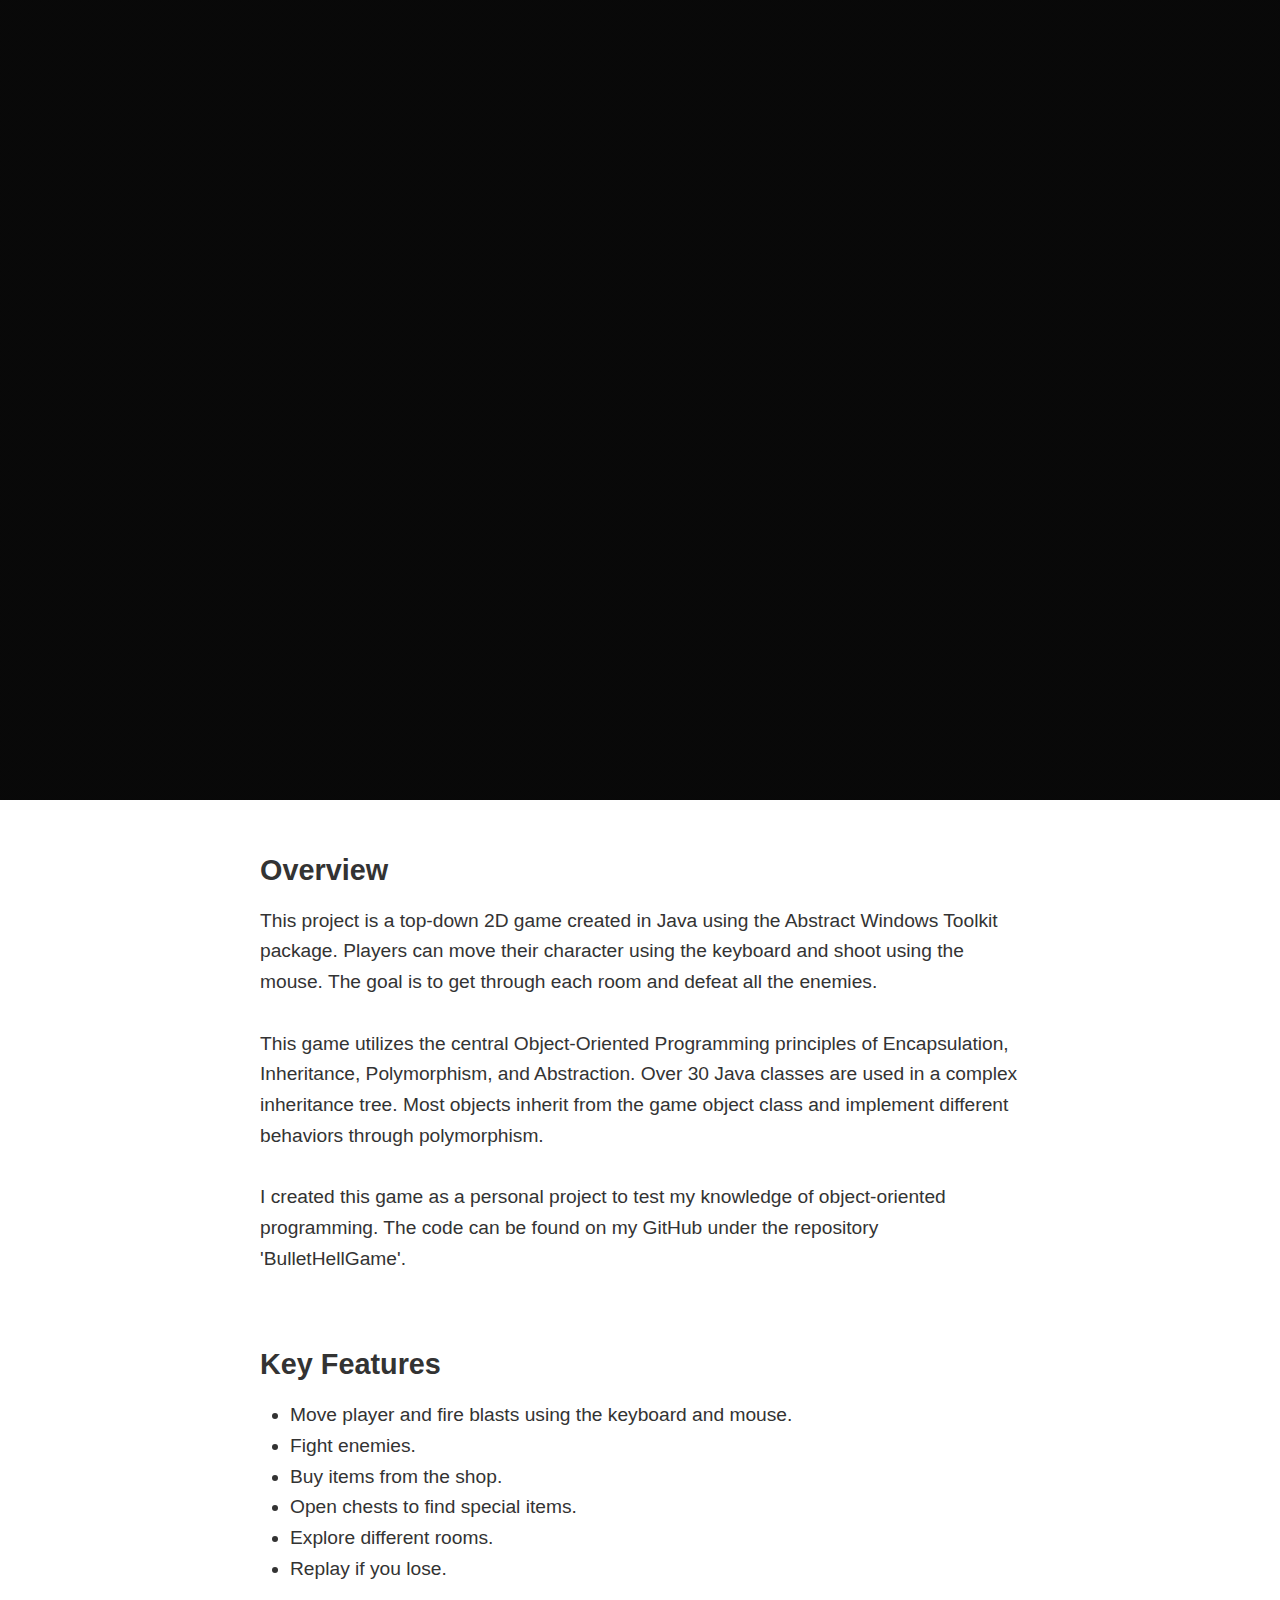
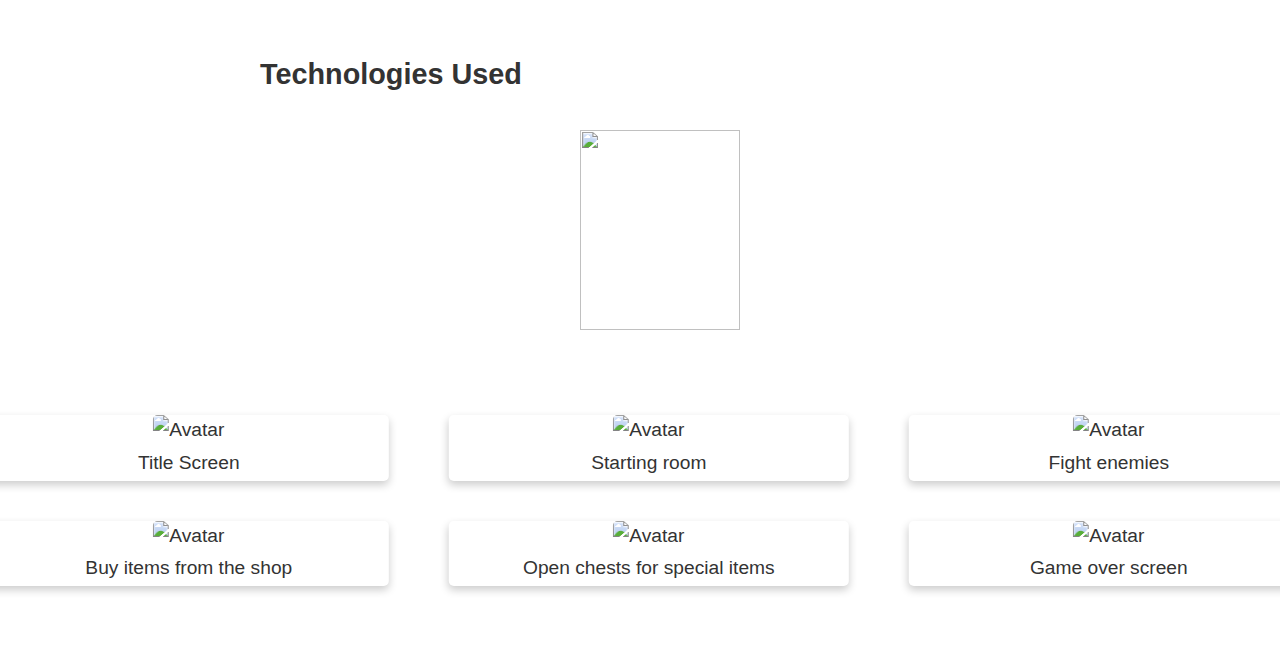
==== bullethell.html @ e260c143 "Add files via upload" ====
<!DOCTYPE html>
<html lang="en">
<head>
    <meta charset="UTF-8">
    <meta name="viewport" content="width=device-width, initial-scale=1.0">
    <title>Portfolio</title>
    <link rel="stylesheet" href="bullethell.css">
</head>
<body>

    <!-- <nav>
        <ul id="home">
            <li><a href="../index.html">Home</a></li>
        </ul>
    </nav> -->

    <header>
    <div class="headline">
        <div class="inner">
        <h1>Bullet Hell</h1>
        <p>Top down 2D shooter game</p>
        </div>
    </div>
    </header>

    <section id="overview">
        <h2>Overview</h2>
        <p>This project is a top-down 2D game created in Java using the Abstract Windows Toolkit package. Players can move their character using the keyboard and shoot using the mouse. The goal is to get through each room and defeat all the enemies.</p>
        <br>
        <p>This game utilizes the central Object-Oriented Programming principles of Encapsulation, Inheritance, Polymorphism, and Abstraction. Over 30 Java classes are used in a complex inheritance tree. Most objects inherit from the game object class and implement different behaviors through polymorphism.</p>
        <br>
        <p>I created this game as a personal project to test my knowledge of object-oriented programming. The code can be found on my GitHub under the repository 'BulletHellGame'.</p>
    </section>
    <section id="skills">
        <h2>Key Features</h2>
        <ul>
            <li>Move player and fire blasts using the keyboard and mouse.</li>
            <li>Fight enemies.</li>
            <li>Buy items from the shop.</li>
            <li>Open chests to find special items.</li>
            <li>Explore different rooms.</li>
            <li>Replay if you lose.</li>
        </ul>
    </section>

    <section id="technologies">
        <h2>Technologies Used</h2>
        <div class="technologies">
        <img src="../images/javalogo.jpg" class="technology-image" alt="">
        <!-- <img src="../images/htmllogo.jpg" class="technology-image" alt="">
        <img src="../images/csslogo.jpg" class="technology-image" alt="">
        <img src="../images/jslogo.jpg" class="technology-image" alt="">
        <div class="bottom-row">
            <img src="../images/expressjslogo.jpg" class="technology-image" alt="">
            <img src="../images/mongodblogo.jpg" class="technology-image" alt=""> -->
            <!-- <img src="../images/react-logo.png" class="technology-image" alt=""> -->
            <!-- <img src="../images/php_emblem.png" class="technology-image" alt=""> -->
                <!-- <img src="../images/mysqllogo.png" class="technology-image" alt=""> -->
                <!-- <img src="../images/python-logo-2.png" class="technology-image" alt=""> -->
        <!-- </div> -->
        </div>
    </section>

        
    <section id="projects">
        
        <!-- <img class="project-image" src="../images/echatterhomepagess.png" alt="">
         -->
        <div class="project-cards">
        <div class="card">
            <img class="project-image" src="../images/bullethelltitlescreenss.png" alt="Avatar" style="width:100%"></a>
                <div class="container">
                <p>Title Screen</p>
                </div>
            </div>
        <div class="card">
            <img class="project-image" src="../images/bullethellfirstroomss.png" alt="Avatar" style="width:100%"></a>
                <div class="container">
                <p>Starting room</p>
                </div>
            </div>
            <div class="card">
                <img class="project-image" src="../images/bullethellenemyroomss.png" alt="Avatar" style="width:100%"></a>
                    <div class="container">
                    <p>Fight enemies</p>
                    </div>
                </div>
            <div class="card">
                <img class="project-image" src="../images/bullethellshoproomss.png" alt="Avatar" style="width:100%"></a>
                    <div class="container">
                    <p>Buy items from the shop</p>
                    </div>
                </div>
            <div class="card">
                <img class="project-image" src="../images/bullethellchestroomss.png" alt="Avatar" style="width:100%"></a>
                    <div class="container">
                    <p>Open chests for special items</p>
                    </div>
                </div>
                <div class="card">
                    <img class="project-image" src="../images/bullethellgameoverscreenss.png" alt="Avatar" style="width:100%"></a>
                        <div class="container">
                        <p>Game over screen</p>
                        </div>
                    </div>
        </div>        
    </div>
</section>

</body>
</html>
---- bullethell.css ----
/* h1 {
    font-family: 'Raleway', sans-serif;
} */
    
  /* Reset default margin and padding */
  * {
    margin: 0;
    padding: 0;
    box-sizing: border-box; /* Include padding and border in the element's total width and height */
}

/* body {
    margin: 0; 
    padding: 0;
    background-image: url('images/portfolioimage.jpg');
    background-size: cover; 
    background-position: center; 
    background-repeat: no-repeat;
    height: 100vh;
  } */

  @import url(https://fonts.googleapis.com/css?family=Open+Sans:300,400,700);

  body {
    margin: 0;
    padding: 0;
    font-family: 'Open Sans', sans-serif;
    color: #333;
  }
  
  header {
    background: #111;
  }
  
  .headline {
    height: 800px;
    color: #fff;
    text-align: center;
    background: linear-gradient( rgba(0, 0, 0, 0.5), rgba(0, 0, 0, 0.5) ), url('../images/bullethellenemyroomss.png') no-repeat center center;
    /* background-color: rgba(0, 0, 0, 0.5); Semi-transparent black layer */

    /* box-shadow: 0 0 20px rgba(0, 0, 0, 0.5);  */

    background-size: cover;
    &:after {
      position: absolute;
      content: '';
      top: 0;
      left: 0;
      width: 100%;
      height: 100%;
      background: rgba(#111, 0.5);
    }
  }

  
  .inner {
    position: absolute;
    top: 50%;
    left: 54%;
    opacity: 0;
    z-index: 10;
    transform: translateX(-54%) translateY(-50%);
    animation: fade-in 0.75s 0.25s ease-in forwards;
    h1 {
      margin: 0;
      font-size: 4em;
      line-height: 1.2em;
    }
    p {
      margin: 0;
      font-size: 1.4em;
      /* font-style: italic; */
      font-family: system-ui, -apple-system, BlinkMacSystemFont, 'Segoe UI', Roboto, Oxygen, Ubuntu, Cantarell, 'Open Sans', 'Helvetica Neue', sans-serif;
    }
  }

  @keyframes fade-in {
    0% {
      opacity: 0;
    }
    100% {
      opacity: 1;
    }
  }

  section {
    width: 100%;
    margin: 25px auto;
    padding: 20px;
    max-width: 800px;
    font-size: 1.2em;
    line-height: 1.6em;
    box-sizing: border-box;
  }
  
  @keyframes fade-in {
    0% {
      opacity: 0;
    }
    100% {
      opacity: 1;
    }
  }

  h2 {
    margin-top: 10px;
    margin-bottom: 20px;
  }

  li {
    margin-left: 30px;
  }

  
.project-cards {
  text-align: center;
  width: 1380px;
  /* margin-top: 40px; */
  transform: translateX(-24%);
  text-align: center;
  display: flex;
  flex-wrap: wrap;
  flex-direction: row;
  align-items: center;
}

.card {
  /* height: 300px; */
  width: 400px;
  /* margin: 20px; */
  margin-left: 60px;
  margin-bottom: 40px;
  /* transform: translateX(-25%); */
  box-shadow: 0 4px 8px 0 rgba(0,0,0,0.2);
  transition: 0.3s;
  border-radius: 5px;
}

.project-image {
  /* width: 500px; */
  /* length: 500px; */
  border-radius: 5px;
}

.card:hover {
  box-shadow: 0 8px 16px 0 rgba(0,0,0,0.2);
}

.container {
  padding: 2px 16px;
}

.technologies {
  text-align: center;
  /*  background-color: whitesmoke; */
  width: 600px;
  /* height: 280px; */
  /* margin-top: 75px; */
  /* margin-right: 50px; */
  /* padding-top: 15px; */
  /* border-radius: 25px; */
  /* position: relative;  */

  transform: translateX(50%);
  text-align: center;
  display: flex;
  flex-wrap: wrap;
  flex-direction: row;
  align-items: center;

}

.technology-image {
  height: 200px;
  width: 160px;
  margin: 20px;
}

.bottom-row {
  transform: translateX(25%);
}
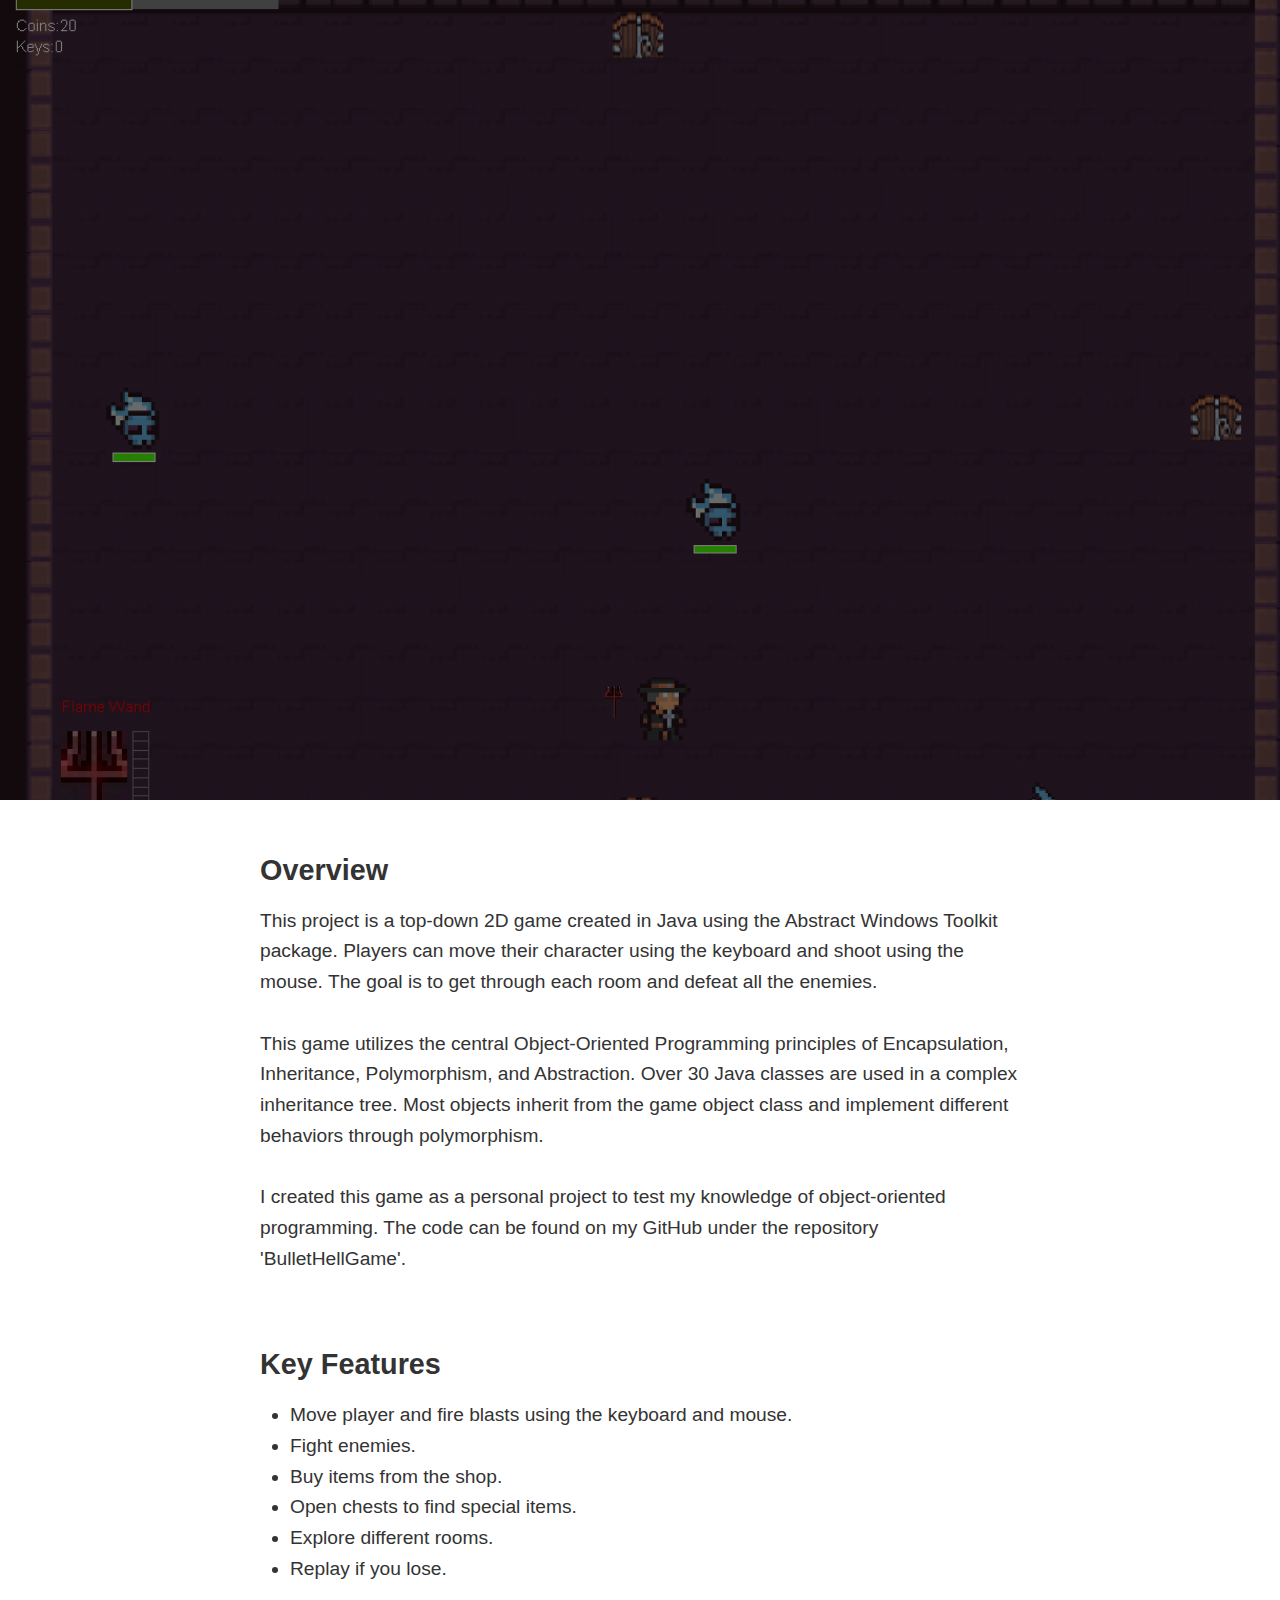
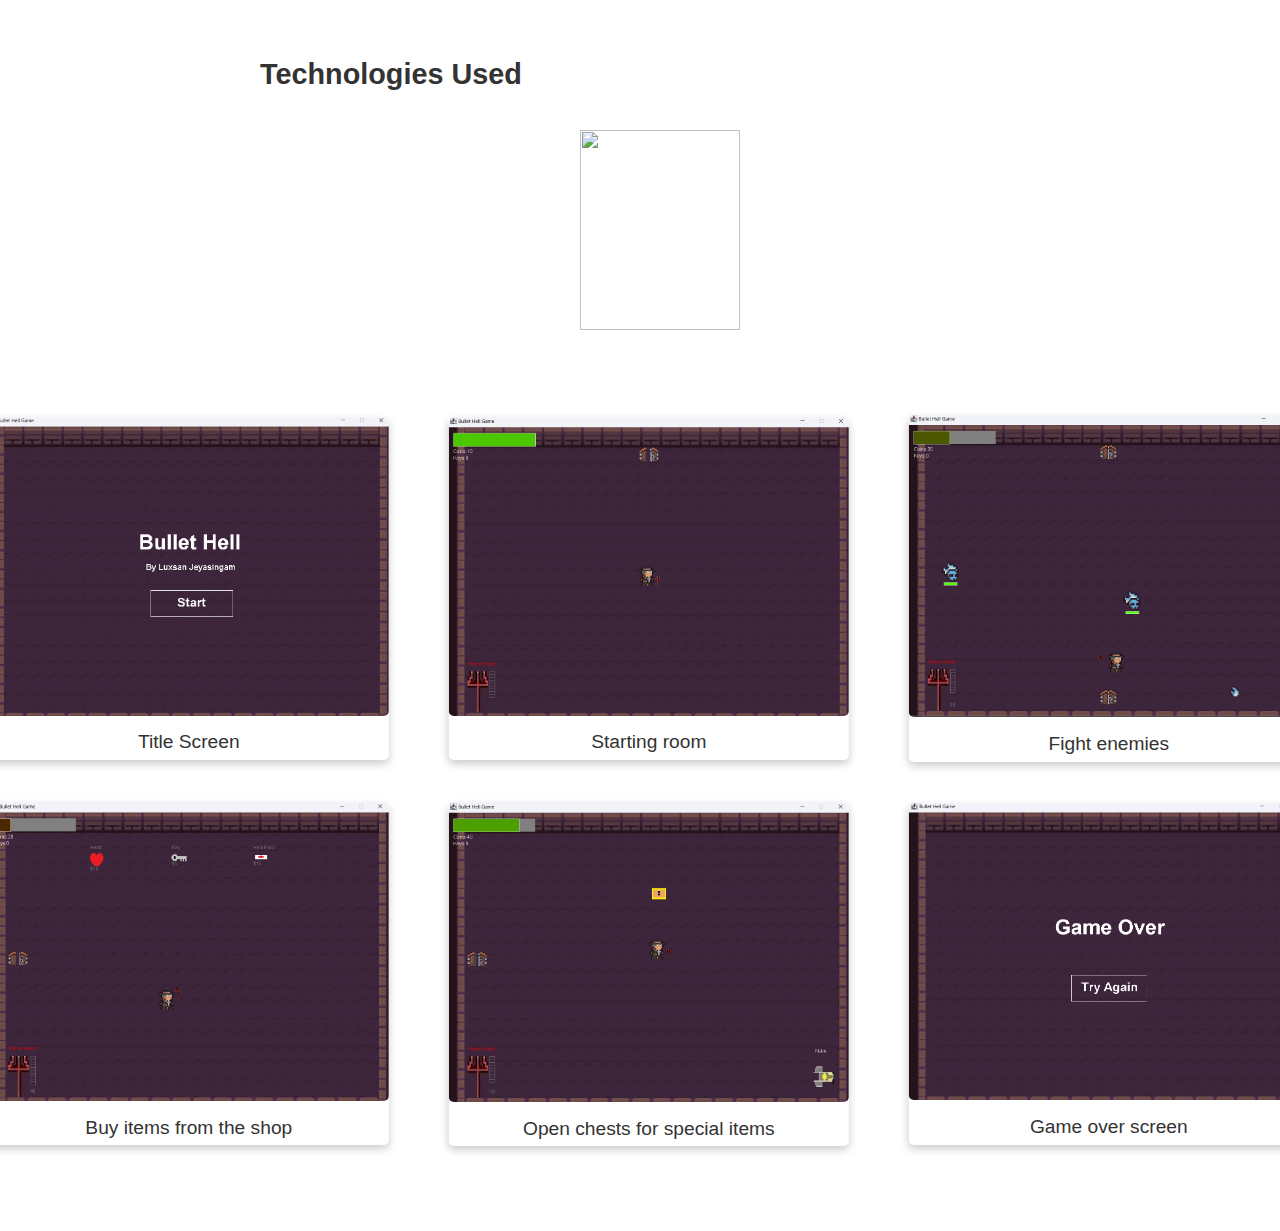
==== commit 2f37831e: "Update bullethell.html" ====
--- a/bullethell.html
+++ b/bullethell.html
@@ -46,59 +46,45 @@
     <section id="technologies">
         <h2>Technologies Used</h2>
         <div class="technologies">
-        <img src="../images/javalogo.jpg" class="technology-image" alt="">
-        <!-- <img src="../images/htmllogo.jpg" class="technology-image" alt="">
-        <img src="../images/csslogo.jpg" class="technology-image" alt="">
-        <img src="../images/jslogo.jpg" class="technology-image" alt="">
-        <div class="bottom-row">
-            <img src="../images/expressjslogo.jpg" class="technology-image" alt="">
-            <img src="../images/mongodblogo.jpg" class="technology-image" alt=""> -->
-            <!-- <img src="../images/react-logo.png" class="technology-image" alt=""> -->
-            <!-- <img src="../images/php_emblem.png" class="technology-image" alt=""> -->
-                <!-- <img src="../images/mysqllogo.png" class="technology-image" alt=""> -->
-                <!-- <img src="../images/python-logo-2.png" class="technology-image" alt=""> -->
-        <!-- </div> -->
+        <img src="javalogo.jpg" class="technology-image" alt="">
         </div>
     </section>
 
         
     <section id="projects">
-        
-        <!-- <img class="project-image" src="../images/echatterhomepagess.png" alt="">
-         -->
         <div class="project-cards">
         <div class="card">
-            <img class="project-image" src="../images/bullethelltitlescreenss.png" alt="Avatar" style="width:100%"></a>
+            <img class="project-image" src="bullethelltitlescreenss.png" alt="Avatar" style="width:100%"></a>
                 <div class="container">
                 <p>Title Screen</p>
                 </div>
             </div>
         <div class="card">
-            <img class="project-image" src="../images/bullethellfirstroomss.png" alt="Avatar" style="width:100%"></a>
+            <img class="project-image" src="bullethellfirstroomss.png" alt="Avatar" style="width:100%"></a>
                 <div class="container">
                 <p>Starting room</p>
                 </div>
             </div>
             <div class="card">
-                <img class="project-image" src="../images/bullethellenemyroomss.png" alt="Avatar" style="width:100%"></a>
+                <img class="project-image" src="bullethellenemyroomss.png" alt="Avatar" style="width:100%"></a>
                     <div class="container">
                     <p>Fight enemies</p>
                     </div>
                 </div>
             <div class="card">
-                <img class="project-image" src="../images/bullethellshoproomss.png" alt="Avatar" style="width:100%"></a>
+                <img class="project-image" src="bullethellshoproomss.png" alt="Avatar" style="width:100%"></a>
                     <div class="container">
                     <p>Buy items from the shop</p>
                     </div>
                 </div>
             <div class="card">
-                <img class="project-image" src="../images/bullethellchestroomss.png" alt="Avatar" style="width:100%"></a>
+                <img class="project-image" src="bullethellchestroomss.png" alt="Avatar" style="width:100%"></a>
                     <div class="container">
                     <p>Open chests for special items</p>
                     </div>
                 </div>
                 <div class="card">
-                    <img class="project-image" src="../images/bullethellgameoverscreenss.png" alt="Avatar" style="width:100%"></a>
+                    <img class="project-image" src="bullethellgameoverscreenss.png" alt="Avatar" style="width:100%"></a>
                         <div class="container">
                         <p>Game over screen</p>
                         </div>
--- a/bullethell.css
+++ b/bullethell.css
@@ -36,7 +36,7 @@
     height: 800px;
     color: #fff;
     text-align: center;
-    background: linear-gradient( rgba(0, 0, 0, 0.5), rgba(0, 0, 0, 0.5) ), url('../images/bullethellenemyroomss.png') no-repeat center center;
+    background: linear-gradient( rgba(0, 0, 0, 0.5), rgba(0, 0, 0, 0.5) ), url('bullethellenemyroomss.png') no-repeat center center;
     /* background-color: rgba(0, 0, 0, 0.5); Semi-transparent black layer */
 
     /* box-shadow: 0 0 20px rgba(0, 0, 0, 0.5);  */
